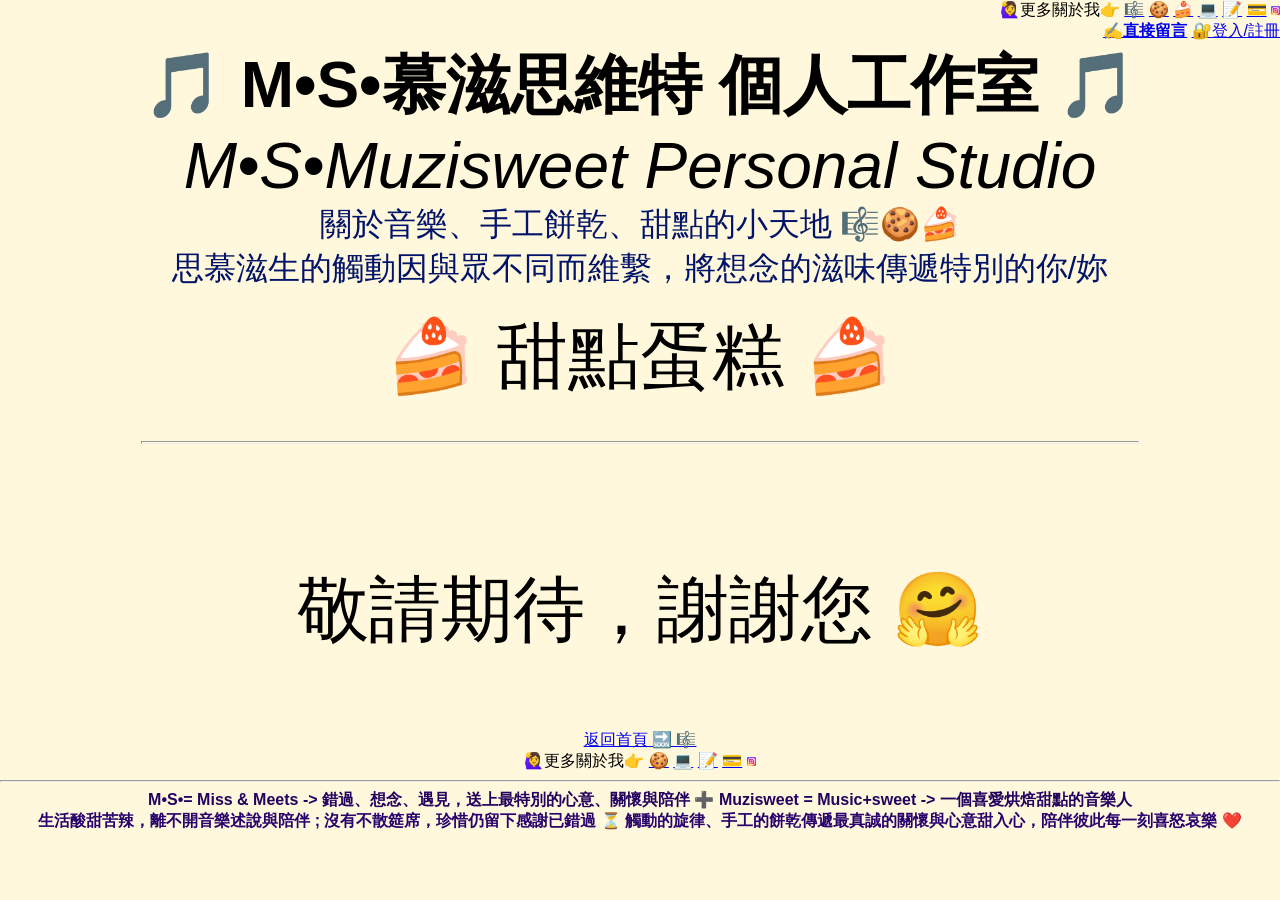
==== cake.html @ 84071273 "0729readme更新完成" ====
<!DOCTYPE html>
<html lang="zh-Hant">
<head>
    <meta charset="UTF-8">
    <meta name="viewport" content="width=device-width, initial-scale=1.0">
    <meta name="description" content="Hi!歡迎來到 🎵 M•S•慕滋思維特 個人工作室🎵 ，這是記錄一個音樂老師在音樂教育、烘焙與程式的相關歷程及介紹，並為斜槓創業準備的一個歷程 ❤️">
    <meta name="keywords" content="音樂,長笛,鋼琴,樂理,烘焙,手工餅乾,蛋糕,甜點,程式語言,網頁設計">
    <title>🍰 甜點蛋糕 🍰</title>
    <link rel="stylesheet" href="css/style.css">
</head>
<body>
    <div style="text-align: right;">
        <div class="mark-link">🙋‍♀️更多關於我<b>👉
                <a href="index.html" title="Music">🎼</a> 
                <a target="_blank" href="cookie.html" title="Cookie">🍪</a> 
                <a target="_blank" href="cake.html" title="Cake">🍰</a> 
                <a target="_blank" href="https://github.com/shuanshuankao/web.git" title="Github">💻</a> 
                <a target="_blank" href="portfolio.html" title="Portfolio">📝</a>
                <a target="_blank" href="certificate.html" title="Certificate">💳</a>
                <a target="_blank"
                    href="https://www.instagram.com/m.s.muzisweet?igsh=dWFnb2ExOXYybWht&utm_source=qr" title="IG"> 
                <img width="0.7%"
                        src="images/IG.jpg" alt=""></a><br>
                <a href="message.html" title="Message">✍️<u>直接留言</u></a></b> 
                <a href="https://github.com/shuanshuankao/weblist-project" title="Log in and register">🔐<u>登入/註冊</u></a></b>
        </div>
    </div>

<div class="main-title"><b>🎵 M•S•慕滋思維特 個人工作室 🎵</b><br>
        <em>M•S•Muzisweet Personal Studio<br></b></em>
    </div>

<div class="vice-title">關於音樂、手工餅乾、甜點的小天地 🎼🍪🍰<br>
思慕滋生的觸動因與眾不同而維繫，將想念的滋味傳遞特別的你/妳</div>
<br>

<div class="section-heading">
🍰 甜點蛋糕 🍰<br>
<hr width="80%" size="5">
<br>
敬請期待，謝謝您 🤗
</div>

<br>
<br>
<br>
<br>

<div style="text-align: center;">
    <a href="index.html" title="Music">返回首頁 🔜 🎼</a>
    <div>🙋‍♀️更多關於我<b>👉
        <a target="_blank" href="cookie.html" title="Cookie">🍪</a> 
        <a target="_blank" href="https://github.com/shuanshuankao/web.git" title="Github">💻</a> 
        <a target="_blank" href="portfolio.html" title="Portfolio">📝</a>
        <a target="_blank" href="certificate.html" title="Certificate">💳</a>
        <a target="_blank" href="https://www.instagram.com/m.s.muzisweet?igsh=dWFnb2ExOXYybWht&utm_source=qr" title="IG"> 
        <img width="0.7%" src="images/IG.jpg" alt=""></a>
    </div>
</div>

<hr>
<div class="directions-title"><b>
M•S•= Miss & Meets      ->  錯過、想念、遇見，送上最特別的心意、關懷與陪伴 ➕ Muzisweet = Music+sweet  ->  一個喜愛烘焙甜點的音樂人</b><br></div>
<div class="directions-d-title"><b>
生活酸甜苦辣，離不開音樂述說與陪伴 ; 沒有不散筵席，珍惜仍留下感謝已錯過 ⏳ 觸動的旋律、手工的餅乾傳遞最真誠的關懷與心意甜入心，陪伴彼此每一刻喜怒哀樂 ❤️ </b><br></div>
</body>
</html>
---- css/style.css ----
/* 共用css區 */

* {
    box-sizing: border-box;
}

body{
    background-color:cornsilk;
    font-family: 'Comic Sans MS', cursive, sans-serif;
    margin: 0;
    padding: 0;
}

img {
    max-width: 100%;
    height: auto;
}

.image-text-row {
    display: flex;
    flex-wrap: wrap;
    align-items: flex-start;
    gap: 52px;
    margin: 10px 0;
}

.image-text-row img {
    flex: 1 1 40%;
    max-width: 50%;
    height: auto;
    border: 8px outset lightyellow;
    border-radius: 10px;
}

.image-text-row .text {
    flex: 1 1 45%;
    min-width: 280px;
}

.title {
    color: red;
    background-color: beige;
    font-size: 3rem;
    display: inline-block;
    width: auto;
    max-width: 90%;
    text-align: center;
    padding: 0px 20px;
    border: 6px outset lightyellow;
    border-radius: 10px;
}

.center-title {
    margin: 0 auto;
    text-align: center;
    display: block; 
}

.container {
    max-width: 95%;
    margin: 0 auto;
    padding: 0 5px;
}

.mark-link {
    width: 100%;
    display: inline-block;
}

.main-title{
    text-align: center;
    color: black;
    font-size: 4rem;
    white-space: nowrap;
}
        
.vice-title{
    text-align: center;
    color: rgb(1, 20, 105);
    font-size: 2rem;
    white-space: nowrap;
}

.directions-title{
    flex: 1.5;
    font-size: 1rem;
    line-height: 1.3;
    text-align: center;
    color: rgb(35, 2, 95);
}

.directions-d-title {
    flex: 1.5;
    font-size: 1rem;
    line-height: 1.3;
    text-align: center;
    color: rgb(40, 2, 109);
}

.section-heading-all {
    display: flex;
    flex-direction: column;
    align-items: flex-start;  /* 先靠左排，選單再微調 */
    position: relative;
    text-align: center;
    margin-top: 20px;
}

.section-heading {
    text-align: center;
    font-size: 4.5rem;
    padding: 0 1rem;
    width: 100%;
}

.section-heading-select {
    align-self: flex-end; /* 讓它靠右 */
    margin-top: 5px;
    margin-right: 200px; /* 靠右一點 */
}

.custom-select {
            padding: 2px;
            font-size: 12px;
            border: 1px solid #141414;
            border-radius: 5px;
            background-color: #f9f9f9;
            color: #333;
            background-image: url('data:image/svg+xml;utf8,<svg fill="black" height="20" viewBox="0 0 24 24" width="20" xmlns="http://www.w3.org/2000/svg"><path d="M7 10l5 5 5-5z"/></svg>');
            background-repeat: no-repeat;
            background-position: right 1px center;
            background-size: 20px;
        }

#picture{
    text-align: center;
    margin: 0px 90px;
    padding: 10px;
    border: 8px outset lightyellow;
    border-radius: 10px;
    margin-left: 3.5rem;
    margin-top: 1rem;
    max-width: 100%;
}






@media (max-width: 768px) {

    .image-style1,
    .image-style2,
    .image-style3,
    .image-style4 {
        width: 90%;
        display: block;
        margin: 0.5rem auto;
    }

    .main-title,
    .vice-title,
    .directions-title,
    .directions-d-title {
        white-space: normal;
        overflow-wrap: break-word;
    }
    
    .main-title {
        font-size: 2rem;
        white-space: normal;
        word-break: break-word;
        /* margin-top: 16px; */
    }

    .vice-title {
        font-size: 1.25rem;
        white-space: normal;
        /* margin-top: 24px; */
    }

    .mark-link {
        width: 100%;
        /* display: block; */
        text-align: center;
        margin-bottom: 1rem;
        display: flex;
        flex-wrap: wrap;
        justify-content: center;
        gap: 0.5rem;
        font-size: 0.9rem;
    }

    .image-text-row {
        flex-direction: column;
        align-items: center;
        gap: 16px;
    }

    .image-text-row img {
        width: 100%;
        /* max-width: 100%; */
    }

    .image-text-row .text {
        width: 100%;
    }

    .title {
        text-align: center;
        font-size: 1.5rem;
        margin: 12px 0;
    }

    .title1 {
        font-size: 1.2rem;
    }

    .directions-title,
    .directions-d-title {
        /* width: 100%; */
        font-size: 1rem;
        /* padding: 0.5rem; */
        /* word-break: break-word; */
        /* text-align: center; */
    }

    .experience-table2,
    .experience-table {
        word-break: break-all;
    }

    .video-container {
        gap: 1rem;
    }

    .section-heading {
        font-size: 2rem;
    }

    a {
        word-break: break-all;
    }

    div[style*="font-size: 4.5rem"] {
        font-size: 2rem !important;
        padding: 0 1rem;
    }

    #picture{
    text-align: center;
    margin: 0 auto;
    padding: 10px;
    /* border: 8px outset lightyellow; */
    /* border-radius: 10px; */
    max-width: 100%;
    /* box-sizing: border-box; */
    /* margin-top: 1rem; */
    }

    iframe {
        width: 100%;
        height: auto;
        aspect-ratio: 16/9;
        max-width: 560px;
        display: block;
        margin: 0 auto;
    }
    
}

@media (max-width: 1024px) {
    
    .main-title,
    .vice-title {
        font-size: 2.5rem;
        white-space: normal;
        word-break: break-word;
    }
    
    .image-text-row {
        flex-direction: column;
        gap: 32px;
    }

    .image-text-row img,
    .image-text-row .text {
        width: 100%;
        max-width: 100%;
    }
}
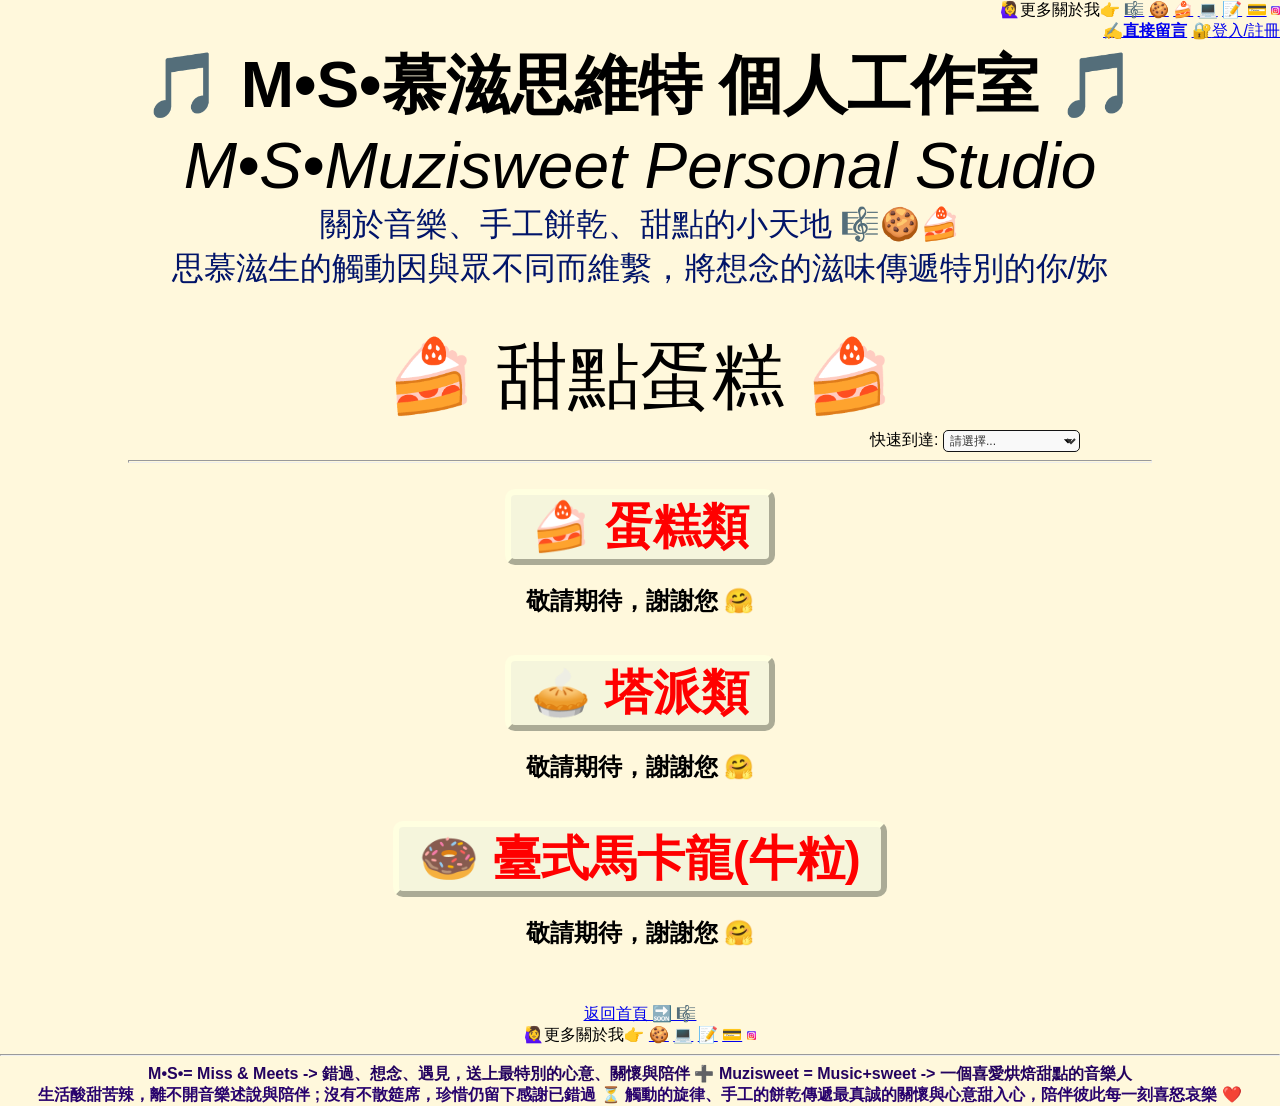
==== commit 5c5e9787: "0730 cake頁面底板建立" ====
--- a/cake.html
+++ b/cake.html
@@ -7,6 +7,20 @@
     <meta name="keywords" content="音樂,長笛,鋼琴,樂理,烘焙,手工餅乾,蛋糕,甜點,程式語言,網頁設計">
     <title>🍰 甜點蛋糕 🍰</title>
     <link rel="stylesheet" href="css/style.css">
+    <style>
+        
+    </style>
+
+    <script>
+        document.getElementById("quick-jump").addEventListener("change", function () {
+            const target = this.value;
+            if (target) {
+            location.hash = target; // 跳轉到指定區塊
+            this.selectedIndex = 0; // 重置選單回到第一個項目（請選擇...）
+            }
+        });
+    </script>
+
 </head>
 <body>
     <div style="text-align: right;">
@@ -34,15 +48,51 @@
 思慕滋生的觸動因與眾不同而維繫，將想念的滋味傳遞特別的你/妳</div>
 <br>
 
-<div class="section-heading">
-🍰 甜點蛋糕 🍰<br>
+<div class="section-heading-all">
+    <div class="section-heading">🍰 甜點蛋糕 🍰</div>
+    <div class="section-heading-select">
+        <label for="type">
+            <span class="small-text">快速到達:</span>
+        </label>
+        <select class="custom-select" name="type" onchange="location.href = this.value;" id="quick-jump">
+            <option value="">請選擇...</option>
+            <option value="#section-cake"> 🍰 蛋糕類</option>
+            <option value="#section-tappai"> 🥧 塔派類</option>
+            <option value="#section-taiwanesemacaron"> 🍩 臺式馬卡龍(牛粒)</option>
+        </select>
+    </div>
+</div>
 <hr width="80%" size="5">
 <br>
-敬請期待，謝謝您 🤗
+
+<div class="title-total">
+<div id="section-cake" class="title"><b>🍰 蛋糕類</b></div>
 </div>
+    <div style="text-align: center;">
+        <h2>
+           敬請期待，謝謝您 🤗             
+        </h2>
+    </div>
+<br>
 
+<div class="title-total">
+<div id="section-tappai" class="title"><b>🥧 塔派類</b></div>
+</div>
+    <div style="text-align: center;">
+        <h2>
+           敬請期待，謝謝您 🤗             
+        </h2>
+    </div>
 <br>
-<br>
+
+<div class="title-total">
+<div id="section-taiwanesemacaron" class="title"><b>🍩 臺式馬卡龍(牛粒)</b></div>
+</div>
+    <div style="text-align: center;">
+        <h2>
+           敬請期待，謝謝您 🤗             
+        </h2>
+    </div>
 <br>
 <br>
 
--- a/css/style.css
+++ b/css/style.css
@@ -36,6 +36,10 @@
     flex: 1 1 45%;
     min-width: 280px;
 }
+
+.title-total{
+            text-align: center;
+        }
 
 .title {
     color: red;
@@ -132,6 +136,10 @@
             background-size: 20px;
         }
 
+.small-text {
+            font-size: 1em; /* 調整這個數值來控制縮小比例 */
+        }
+
 #picture{
     text-align: center;
     margin: 0px 90px;
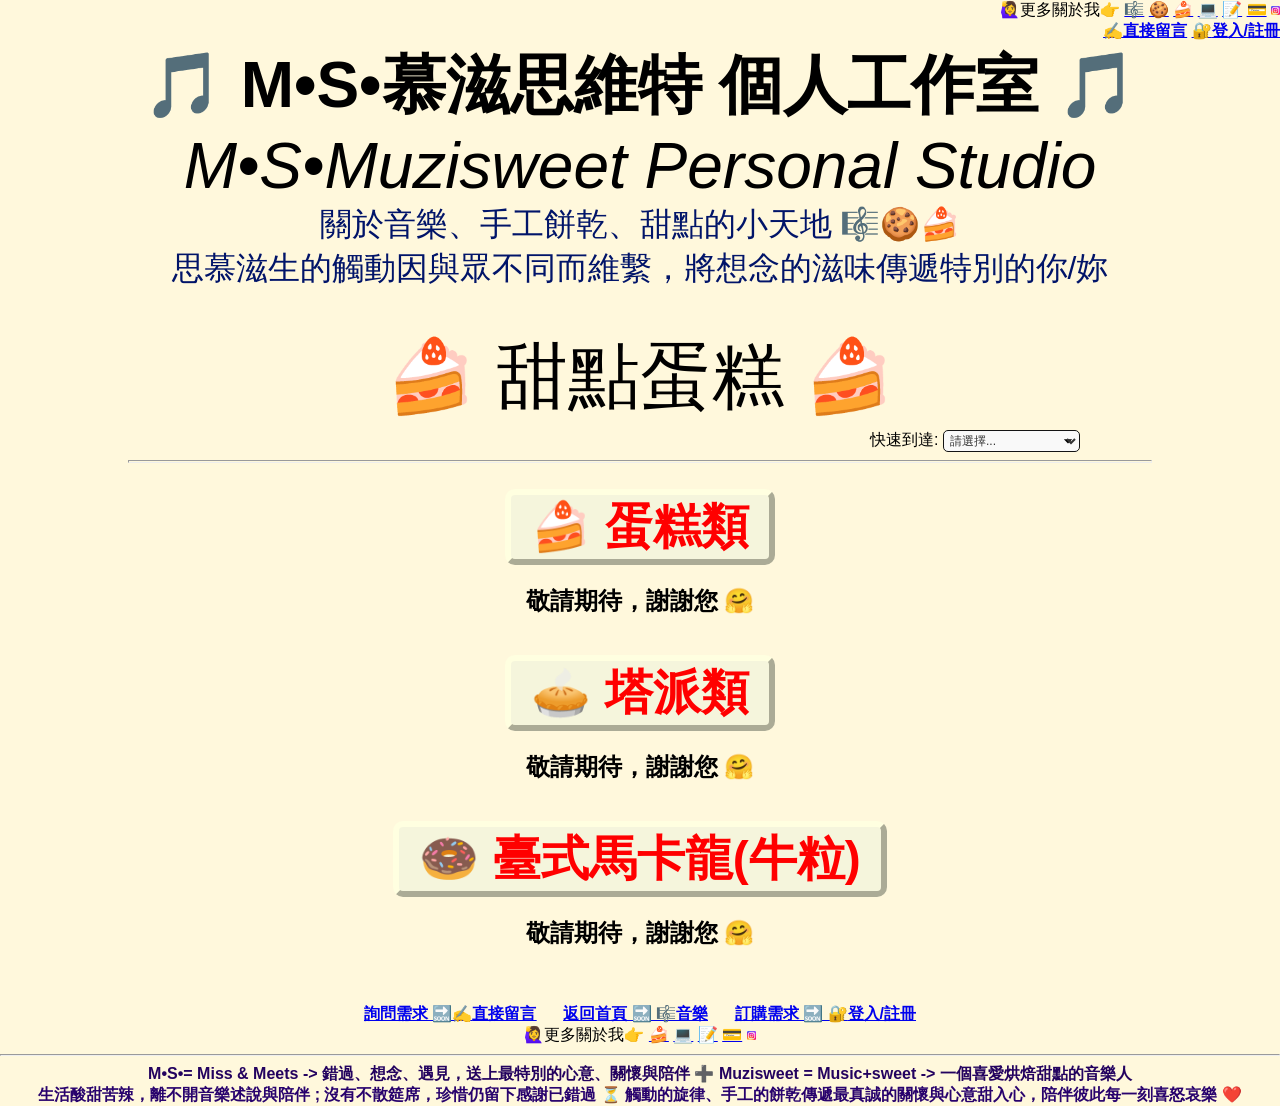
==== commit a613629d: "0801 cookie 及 cake 表格及文字資訊初步建立成功" ====
--- a/cake.html
+++ b/cake.html
@@ -35,7 +35,7 @@
                     href="https://www.instagram.com/m.s.muzisweet?igsh=dWFnb2ExOXYybWht&utm_source=qr" title="IG"> 
                 <img width="0.7%"
                         src="images/IG.jpg" alt=""></a><br>
-                <a href="message.html" title="Message">✍️<u>直接留言</u></a></b> 
+                <a href="message.html" title="Message">✍️<u>直接留言</u></a>
                 <a href="https://github.com/shuanshuankao/weblist-project" title="Log in and register">🔐<u>登入/註冊</u></a></b>
         </div>
     </div>
@@ -97,14 +97,16 @@
 <br>
 
 <div style="text-align: center;">
-    <a href="index.html" title="Music">返回首頁 🔜 🎼</a>
+    <a href="message.html" title="Message"><b>詢問需求 🔜✍️<u>直接留言</u></a></b> &nbsp&nbsp&nbsp&nbsp
+    <a href="index.html" title="Music"><b>返回首頁 🔜 🎼<u>音樂</u></a></b> &nbsp&nbsp&nbsp&nbsp
+    <a href="https://github.com/shuanshuankao/weblist-project" title="Log in and register"><b>訂購需求 🔜 🔐<u>登入/註冊</u></a></b>
     <div>🙋‍♀️更多關於我<b>👉
-        <a target="_blank" href="cookie.html" title="Cookie">🍪</a> 
+        <a target="_blank" href="cake.html" title="Cake">🍰</a> 
         <a target="_blank" href="https://github.com/shuanshuankao/web.git" title="Github">💻</a> 
         <a target="_blank" href="portfolio.html" title="Portfolio">📝</a>
         <a target="_blank" href="certificate.html" title="Certificate">💳</a>
         <a target="_blank" href="https://www.instagram.com/m.s.muzisweet?igsh=dWFnb2ExOXYybWht&utm_source=qr" title="IG"> 
-        <img width="0.7%" src="images/IG.jpg" alt=""></a>
+        <img width="0.7%" src="images/IG.jpg" alt=""></a></b>       
     </div>
 </div>
 
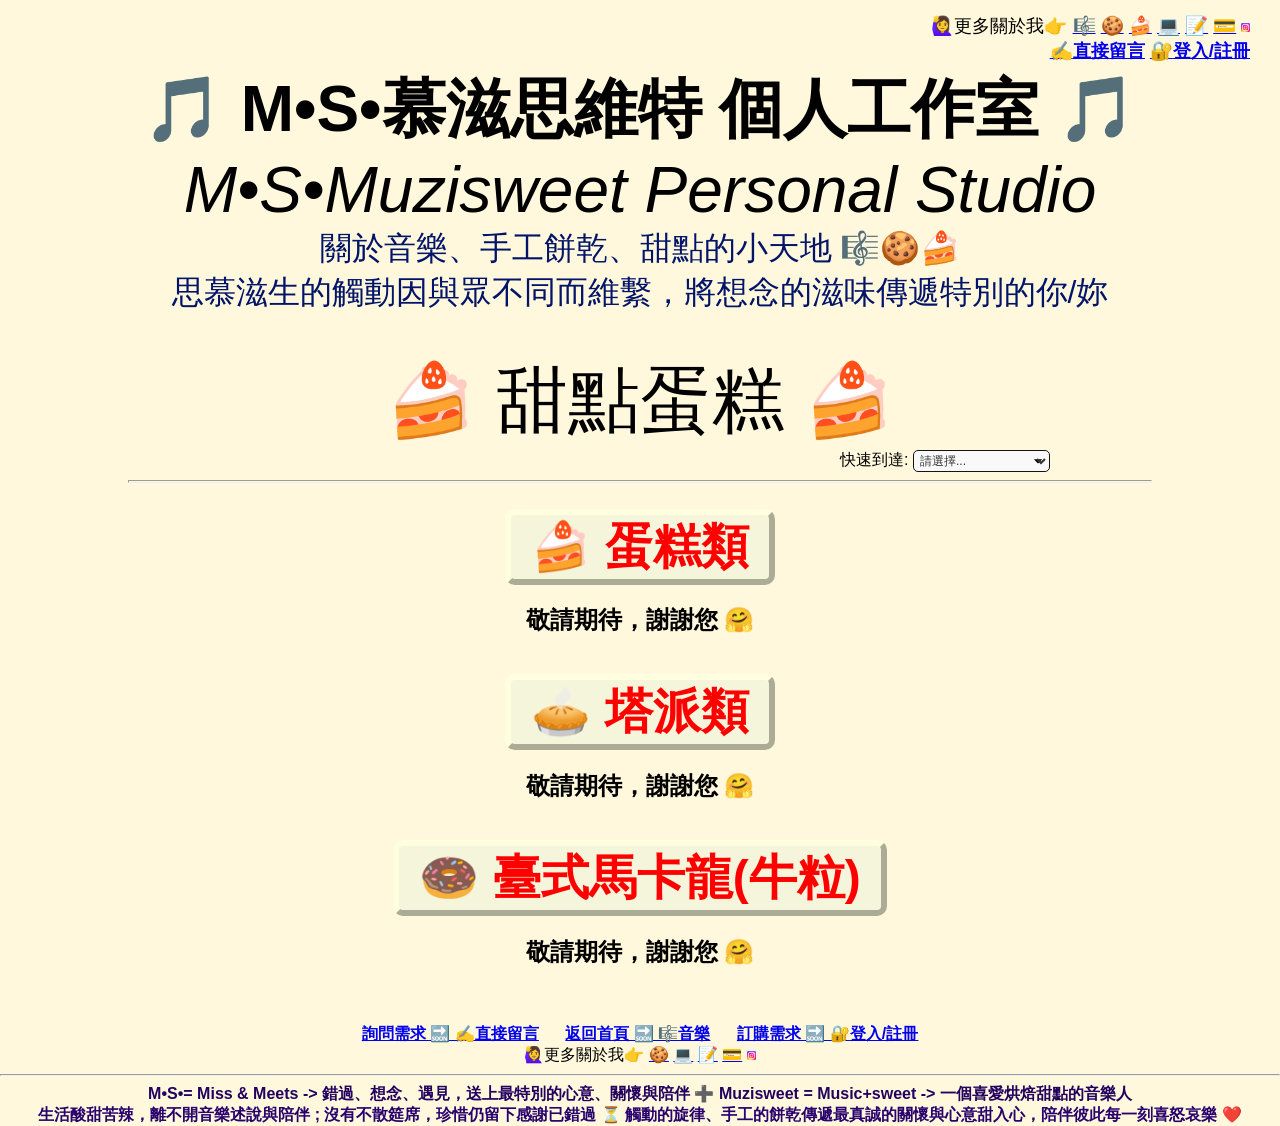
==== commit d9026110: "0801 cookie、web分支合併及CSS排版整理" ====
--- a/cake.html
+++ b/cake.html
@@ -1,5 +1,6 @@
 <!DOCTYPE html>
 <html lang="zh-Hant">
+
 <head>
     <meta charset="UTF-8">
     <meta name="viewport" content="width=device-width, initial-scale=1.0">
@@ -8,112 +9,116 @@
     <title>🍰 甜點蛋糕 🍰</title>
     <link rel="stylesheet" href="css/style.css">
     <style>
-        
+
     </style>
 
     <script>
         document.getElementById("quick-jump").addEventListener("change", function () {
             const target = this.value;
             if (target) {
-            location.hash = target; // 跳轉到指定區塊
-            this.selectedIndex = 0; // 重置選單回到第一個項目（請選擇...）
+                location.hash = target; // 跳轉到指定區塊
+                this.selectedIndex = 0; // 重置選單回到第一個項目（請選擇...）
             }
         });
     </script>
 
 </head>
+
 <body>
     <div style="text-align: right;">
         <div class="mark-link">🙋‍♀️更多關於我<b>👉
-                <a href="index.html" title="Music">🎼</a> 
-                <a target="_blank" href="cookie.html" title="Cookie">🍪</a> 
-                <a target="_blank" href="cake.html" title="Cake">🍰</a> 
-                <a target="_blank" href="https://github.com/shuanshuankao/web.git" title="Github">💻</a> 
+                <a href="index.html" title="Music">🎼</a>
+                <a target="_blank" href="cookie.html" title="Cookie">🍪</a>
+                <a target="_blank" href="cake.html" title="Cake">🍰</a>
+                <a target="_blank" href="https://github.com/shuanshuankao/web.git" title="Github">💻</a>
                 <a target="_blank" href="portfolio.html" title="Portfolio">📝</a>
                 <a target="_blank" href="certificate.html" title="Certificate">💳</a>
-                <a target="_blank"
-                    href="https://www.instagram.com/m.s.muzisweet?igsh=dWFnb2ExOXYybWht&utm_source=qr" title="IG"> 
-                <img width="0.7%"
-                        src="images/IG.jpg" alt=""></a><br>
+                <a target="_blank" href="https://www.instagram.com/m.s.muzisweet?igsh=dWFnb2ExOXYybWht&utm_source=qr"
+                    title="IG">
+                    <img width="0.7%" src="images/IG.jpg" alt=""></a><br>
                 <a href="message.html" title="Message">✍️<u>直接留言</u></a>
-                <a href="https://github.com/shuanshuankao/weblist-project" title="Log in and register">🔐<u>登入/註冊</u></a></b>
+                <a href="https://github.com/shuanshuankao/weblist-project"
+                    title="Log in and register">🔐<u>登入/註冊</u></a></b>
         </div>
     </div>
 
-<div class="main-title"><b>🎵 M•S•慕滋思維特 個人工作室 🎵</b><br>
+    <div class="main-title"><b>🎵 M•S•慕滋思維特 個人工作室 🎵</b><br>
         <em>M•S•Muzisweet Personal Studio<br></b></em>
     </div>
 
-<div class="vice-title">關於音樂、手工餅乾、甜點的小天地 🎼🍪🍰<br>
-思慕滋生的觸動因與眾不同而維繫，將想念的滋味傳遞特別的你/妳</div>
-<br>
+    <div class="vice-title">關於音樂、手工餅乾、甜點的小天地 🎼🍪🍰<br>
+        思慕滋生的觸動因與眾不同而維繫，將想念的滋味傳遞特別的你/妳</div>
+    <br>
 
-<div class="section-heading-all">
-    <div class="section-heading">🍰 甜點蛋糕 🍰</div>
-    <div class="section-heading-select">
-        <label for="type">
-            <span class="small-text">快速到達:</span>
-        </label>
-        <select class="custom-select" name="type" onchange="location.href = this.value;" id="quick-jump">
-            <option value="">請選擇...</option>
-            <option value="#section-cake"> 🍰 蛋糕類</option>
-            <option value="#section-tappai"> 🥧 塔派類</option>
-            <option value="#section-taiwanesemacaron"> 🍩 臺式馬卡龍(牛粒)</option>
-        </select>
+    <div class="section-heading-all">
+        <div class="section-heading">🍰 甜點蛋糕 🍰</div>
+        <div class="section-heading-select">
+            <label for="type">
+                <span class="small-text">快速到達:</span>
+            </label>
+            <select class="custom-select" name="type" onchange="location.href = this.value;" id="quick-jump">
+                <option value="">請選擇...</option>
+                <option value="#section-cake"> 🍰 蛋糕類</option>
+                <option value="#section-tappai"> 🥧 塔派類</option>
+                <option value="#section-taiwanesemacaron"> 🍩 臺式馬卡龍(牛粒)</option>
+            </select>
+        </div>
     </div>
-</div>
-<hr width="80%" size="5">
-<br>
+    <hr width="80%" size="5">
+    <br>
 
-<div class="title-total">
-<div id="section-cake" class="title"><b>🍰 蛋糕類</b></div>
-</div>
+    <div class="title-total">
+        <div id="section-cake" class="title"><b>🍰 蛋糕類</b></div>
+    </div>
     <div style="text-align: center;">
         <h2>
-           敬請期待，謝謝您 🤗             
+            敬請期待，謝謝您 🤗
         </h2>
     </div>
-<br>
+    <br>
 
-<div class="title-total">
-<div id="section-tappai" class="title"><b>🥧 塔派類</b></div>
-</div>
+    <div class="title-total">
+        <div id="section-tappai" class="title"><b>🥧 塔派類</b></div>
+    </div>
     <div style="text-align: center;">
         <h2>
-           敬請期待，謝謝您 🤗             
+            敬請期待，謝謝您 🤗
         </h2>
     </div>
-<br>
+    <br>
 
-<div class="title-total">
-<div id="section-taiwanesemacaron" class="title"><b>🍩 臺式馬卡龍(牛粒)</b></div>
-</div>
+    <div class="title-total">
+        <div id="section-taiwanesemacaron" class="title"><b>🍩 臺式馬卡龍(牛粒)</b></div>
+    </div>
     <div style="text-align: center;">
         <h2>
-           敬請期待，謝謝您 🤗             
+            敬請期待，謝謝您 🤗
         </h2>
     </div>
-<br>
-<br>
+    <br>
+    <br>
 
-<div style="text-align: center;">
-    <a href="message.html" title="Message"><b>詢問需求 🔜✍️<u>直接留言</u></a></b> &nbsp&nbsp&nbsp&nbsp
-    <a href="index.html" title="Music"><b>返回首頁 🔜 🎼<u>音樂</u></a></b> &nbsp&nbsp&nbsp&nbsp
-    <a href="https://github.com/shuanshuankao/weblist-project" title="Log in and register"><b>訂購需求 🔜 🔐<u>登入/註冊</u></a></b>
-    <div>🙋‍♀️更多關於我<b>👉
-        <a target="_blank" href="cake.html" title="Cake">🍰</a> 
-        <a target="_blank" href="https://github.com/shuanshuankao/web.git" title="Github">💻</a> 
-        <a target="_blank" href="portfolio.html" title="Portfolio">📝</a>
-        <a target="_blank" href="certificate.html" title="Certificate">💳</a>
-        <a target="_blank" href="https://www.instagram.com/m.s.muzisweet?igsh=dWFnb2ExOXYybWht&utm_source=qr" title="IG"> 
-        <img width="0.7%" src="images/IG.jpg" alt=""></a></b>       
+    <div style="text-align: center;">
+        <a href="message.html" title="Message"><b>詢問需求 🔜 ✍️<u>直接留言</u></a></b> &nbsp&nbsp&nbsp&nbsp
+        <a href="index.html" title="Music"><b>返回首頁 🔜 🎼<u>音樂</u></a></b> &nbsp&nbsp&nbsp&nbsp
+        <a href="https://github.com/shuanshuankao/weblist-project" title="Log in and register"><b>訂購需求 🔜
+                🔐<u>登入/註冊</u></a></b>
+        <div>🙋‍♀️更多關於我<b>👉
+                <a target="_blank" href="cookie.html" title="Cookie">🍪</a>
+                <a target="_blank" href="https://github.com/shuanshuankao/web.git" title="Github">💻</a>
+                <a target="_blank" href="portfolio.html" title="Portfolio">📝</a>
+                <a target="_blank" href="certificate.html" title="Certificate">💳</a>
+                <a target="_blank" href="https://www.instagram.com/m.s.muzisweet?igsh=dWFnb2ExOXYybWht&utm_source=qr"
+                    title="IG">
+                    <img width="0.7%" src="images/IG.jpg" alt=""></a></b>
+        </div>
     </div>
-</div>
 
-<hr>
-<div class="directions-title"><b>
-M•S•= Miss & Meets      ->  錯過、想念、遇見，送上最特別的心意、關懷與陪伴 ➕ Muzisweet = Music+sweet  ->  一個喜愛烘焙甜點的音樂人</b><br></div>
-<div class="directions-d-title"><b>
-生活酸甜苦辣，離不開音樂述說與陪伴 ; 沒有不散筵席，珍惜仍留下感謝已錯過 ⏳ 觸動的旋律、手工的餅乾傳遞最真誠的關懷與心意甜入心，陪伴彼此每一刻喜怒哀樂 ❤️ </b><br></div>
+    <hr>
+    <div class="directions-title"><b>
+            M•S•= Miss & Meets -> 錯過、想念、遇見，送上最特別的心意、關懷與陪伴 ➕ Muzisweet = Music+sweet -> 一個喜愛烘焙甜點的音樂人</b><br></div>
+    <div class="directions-d-title"><b>
+            生活酸甜苦辣，離不開音樂述說與陪伴 ; 沒有不散筵席，珍惜仍留下感謝已錯過 ⏳ 觸動的旋律、手工的餅乾傳遞最真誠的關懷與心意甜入心，陪伴彼此每一刻喜怒哀樂 ❤️ </b><br></div>
 </body>
+
 </html>
--- a/css/style.css
+++ b/css/style.css
@@ -4,43 +4,86 @@
     box-sizing: border-box;
 }
 
-body{
-    background-color:cornsilk;
+/* 每一頁右上方各頁連結 */
+.mark-link {
+    width: calc(100% - 40px);;
+    display: inline-block;
+    margin-top: 10px;
+    margin-right: 25px;
+    font-size: 1.155rem;
+    padding: 3px 5px;
+}
+
+/* 網頁大標 */
+.main-title {
+    text-align: center;
+    color: black;
+    font-size: 4rem;
+    white-space: nowrap;
+}
+
+/* 網頁副標 */
+.vice-title {
+    text-align: center;
+    color: rgb(1, 20, 105);
+    font-size: 2rem;
+    white-space: nowrap;
+}
+
+/* 以下為每一頁分類標右下方共用下拉選單 */
+.section-heading-all {
+    display: flex;
+    flex-direction: column;
+    align-items: flex-start;
+    position: relative;
+    text-align: center;
+    margin-top: 20px;
+}
+
+.section-heading {
+    text-align: center;
+    font-size: 4.5rem;
+    padding: 0 1rem;
+    width: 100%;
+}
+
+.section-heading-select {
+    align-self: flex-end;
+    margin-top: 0.5px;
+    margin-right: 230px;
+}
+
+.custom-select {
+    padding: 2px;
+    font-size: 12px;
+    border: 1px solid #141414;
+    border-radius: 5px;
+    background-color: #f9f9f9;
+    color: #333;
+    background-image: url('data:image/svg+xml;utf8,<svg fill="black" height="20" viewBox="0 0 24 24" width="20" xmlns="http://www.w3.org/2000/svg"><path d="M7 10l5 5 5-5z"/></svg>');
+    background-repeat: no-repeat;
+    background-position: right 1px center;
+    background-size: 20px;
+}
+
+.small-text {
+    font-size: 1em;
+}
+
+/* 每一頁內容文字 */
+body {
+    background-color: cornsilk;
     font-family: 'Comic Sans MS', cursive, sans-serif;
     margin: 0;
     padding: 0;
 }
 
-img {
-    max-width: 100%;
-    height: auto;
-}
-
-.image-text-row {
-    display: flex;
-    flex-wrap: wrap;
-    align-items: flex-start;
-    gap: 52px;
-    margin: 10px 0;
-}
-
-.image-text-row img {
-    flex: 1 1 40%;
-    max-width: 50%;
-    height: auto;
-    border: 8px outset lightyellow;
-    border-radius: 10px;
-}
-
-.image-text-row .text {
-    flex: 1 1 45%;
-    min-width: 280px;
-}
-
-.title-total{
-            text-align: center;
-        }
-
+/* 除音樂頁的分類標題 */
+.title-total {
+    text-align: center;
+}
+
+/* 除音樂頁的分類標題文字 */
 .title {
     color: red;
     background-color: beige;
@@ -54,38 +97,8 @@
     border-radius: 10px;
 }
 
-.center-title {
-    margin: 0 auto;
-    text-align: center;
-    display: block; 
-}
-
-.container {
-    max-width: 95%;
-    margin: 0 auto;
-    padding: 0 5px;
-}
-
-.mark-link {
-    width: 100%;
-    display: inline-block;
-}
-
-.main-title{
-    text-align: center;
-    color: black;
-    font-size: 4rem;
-    white-space: nowrap;
-}
-        
-.vice-title{
-    text-align: center;
-    color: rgb(1, 20, 105);
-    font-size: 2rem;
-    white-space: nowrap;
-}
-
-.directions-title{
+/* 網頁最下方說明主標 */
+.directions-title {
     flex: 1.5;
     font-size: 1rem;
     line-height: 1.3;
@@ -93,6 +106,7 @@
     color: rgb(35, 2, 95);
 }
 
+/* 網頁最下方說明副標 */
 .directions-d-title {
     flex: 1.5;
     font-size: 1rem;
@@ -101,46 +115,8 @@
     color: rgb(40, 2, 109);
 }
 
-.section-heading-all {
-    display: flex;
-    flex-direction: column;
-    align-items: flex-start;  /* 先靠左排，選單再微調 */
-    position: relative;
-    text-align: center;
-    margin-top: 20px;
-}
-
-.section-heading {
-    text-align: center;
-    font-size: 4.5rem;
-    padding: 0 1rem;
-    width: 100%;
-}
-
-.section-heading-select {
-    align-self: flex-end; /* 讓它靠右 */
-    margin-top: 5px;
-    margin-right: 200px; /* 靠右一點 */
-}
-
-.custom-select {
-            padding: 2px;
-            font-size: 12px;
-            border: 1px solid #141414;
-            border-radius: 5px;
-            background-color: #f9f9f9;
-            color: #333;
-            background-image: url('data:image/svg+xml;utf8,<svg fill="black" height="20" viewBox="0 0 24 24" width="20" xmlns="http://www.w3.org/2000/svg"><path d="M7 10l5 5 5-5z"/></svg>');
-            background-repeat: no-repeat;
-            background-position: right 1px center;
-            background-size: 20px;
-        }
-
-.small-text {
-            font-size: 1em; /* 調整這個數值來控制縮小比例 */
-        }
-
-#picture{
+/* 照片區設定-除餅乾、甜點 */
+#picture {
     text-align: center;
     margin: 0px 90px;
     padding: 10px;
@@ -174,7 +150,7 @@
         white-space: normal;
         overflow-wrap: break-word;
     }
-    
+
     .main-title {
         font-size: 2rem;
         white-space: normal;
@@ -256,15 +232,15 @@
         padding: 0 1rem;
     }
 
-    #picture{
-    text-align: center;
-    margin: 0 auto;
-    padding: 10px;
-    /* border: 8px outset lightyellow; */
-    /* border-radius: 10px; */
-    max-width: 100%;
-    /* box-sizing: border-box; */
-    /* margin-top: 1rem; */
+    #picture {
+        text-align: center;
+        margin: 0 auto;
+        padding: 10px;
+        /* border: 8px outset lightyellow; */
+        /* border-radius: 10px; */
+        max-width: 100%;
+        /* box-sizing: border-box; */
+        /* margin-top: 1rem; */
     }
 
     iframe {
@@ -275,18 +251,18 @@
         display: block;
         margin: 0 auto;
     }
-    
+
 }
 
 @media (max-width: 1024px) {
-    
+
     .main-title,
     .vice-title {
         font-size: 2.5rem;
         white-space: normal;
         word-break: break-word;
     }
-    
+
     .image-text-row {
         flex-direction: column;
         gap: 32px;
@@ -297,4 +273,4 @@
         width: 100%;
         max-width: 100%;
     }
-}
+}
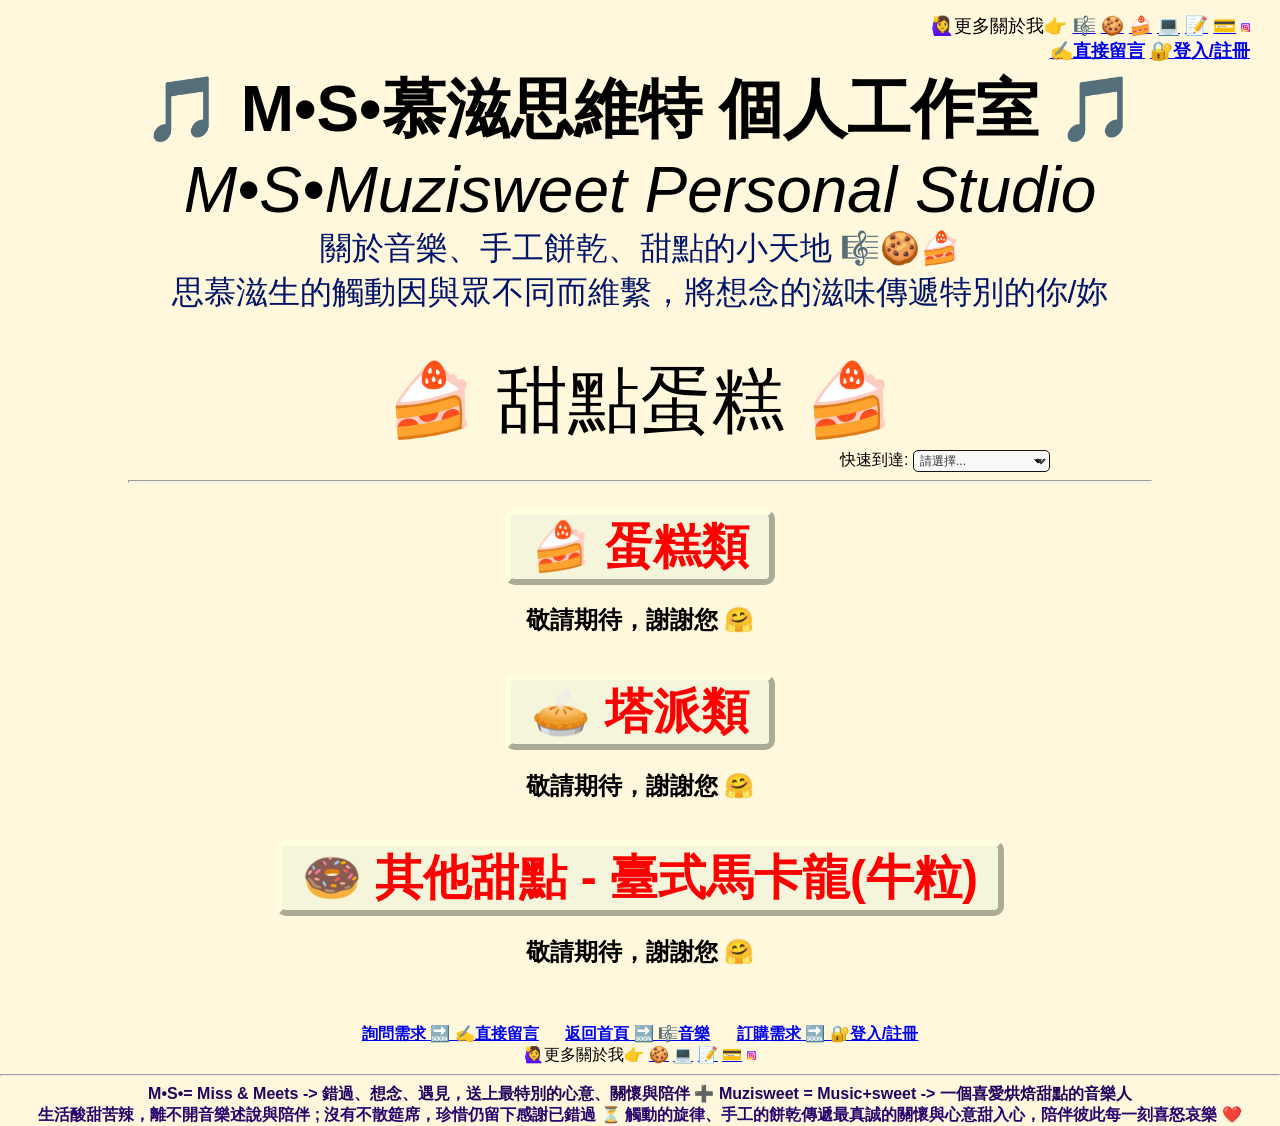
==== commit d92af4de: "0804 更新cake第三類其他甜點" ====
--- a/cake.html
+++ b/cake.html
@@ -88,7 +88,7 @@
     <br>
 
     <div class="title-total">
-        <div id="section-taiwanesemacaron" class="title"><b>🍩 臺式馬卡龍(牛粒)</b></div>
+        <div id="section-taiwanesemacaron" class="title"><b>🍩 其他甜點 - 臺式馬卡龍(牛粒)</b></div>
     </div>
     <div style="text-align: center;">
         <h2>
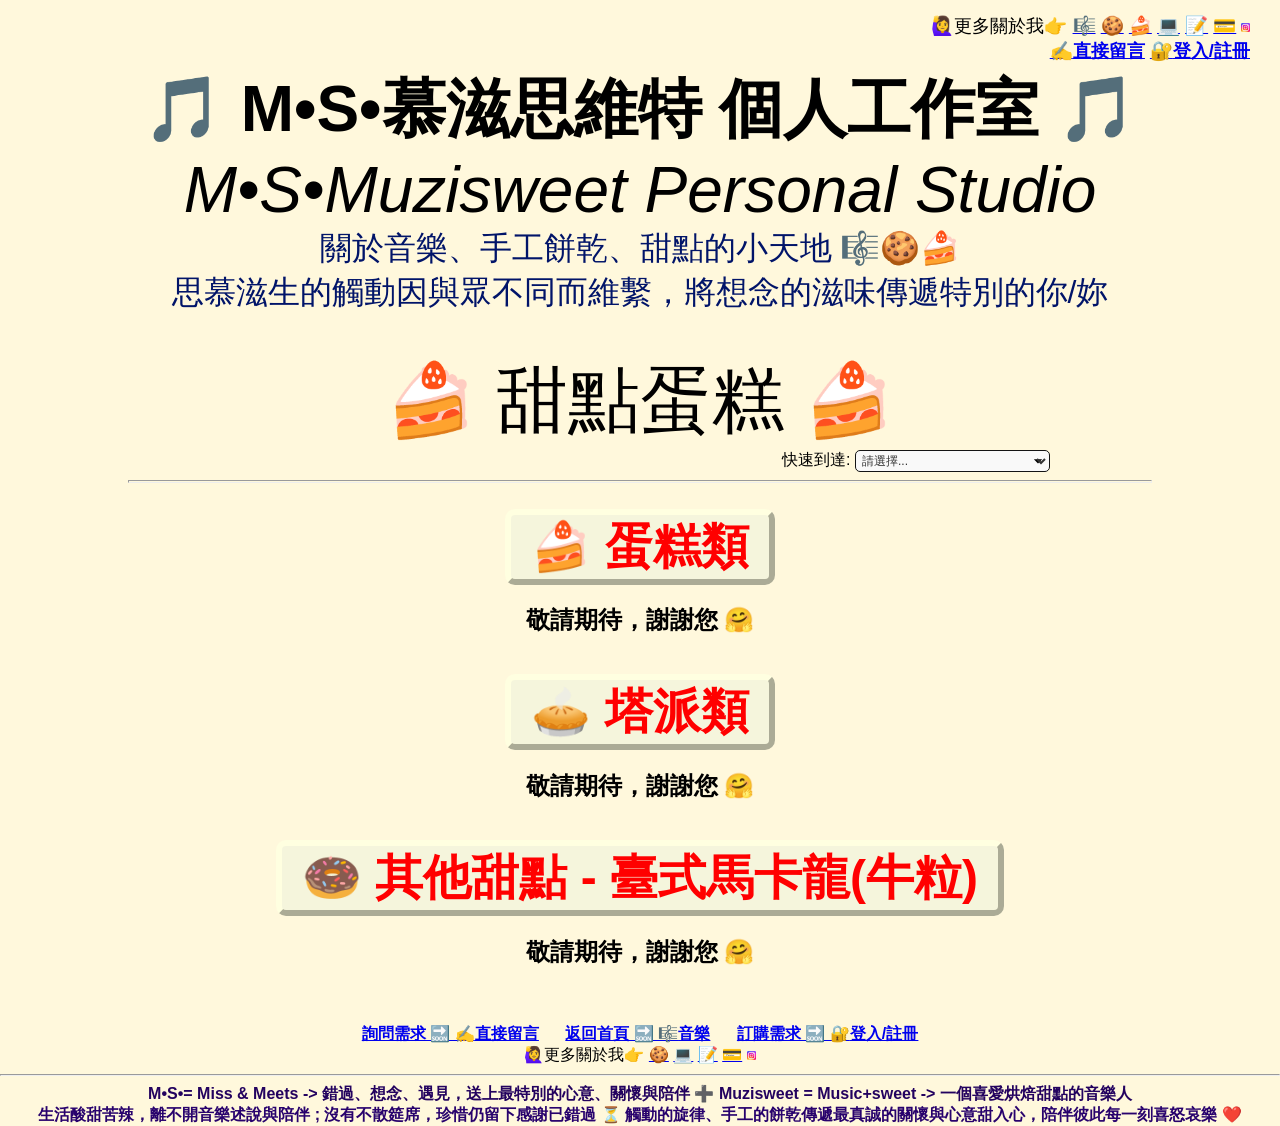
==== commit 171429bc: "0804 更新cake第三類其他甜點" ====
--- a/cake.html
+++ b/cake.html
@@ -60,7 +60,7 @@
                 <option value="">請選擇...</option>
                 <option value="#section-cake"> 🍰 蛋糕類</option>
                 <option value="#section-tappai"> 🥧 塔派類</option>
-                <option value="#section-taiwanesemacaron"> 🍩 臺式馬卡龍(牛粒)</option>
+                <option value="#section-taiwanesemacaron"> 🍩 其他甜點 - 臺式馬卡龍(牛粒)</option>
             </select>
         </div>
     </div>
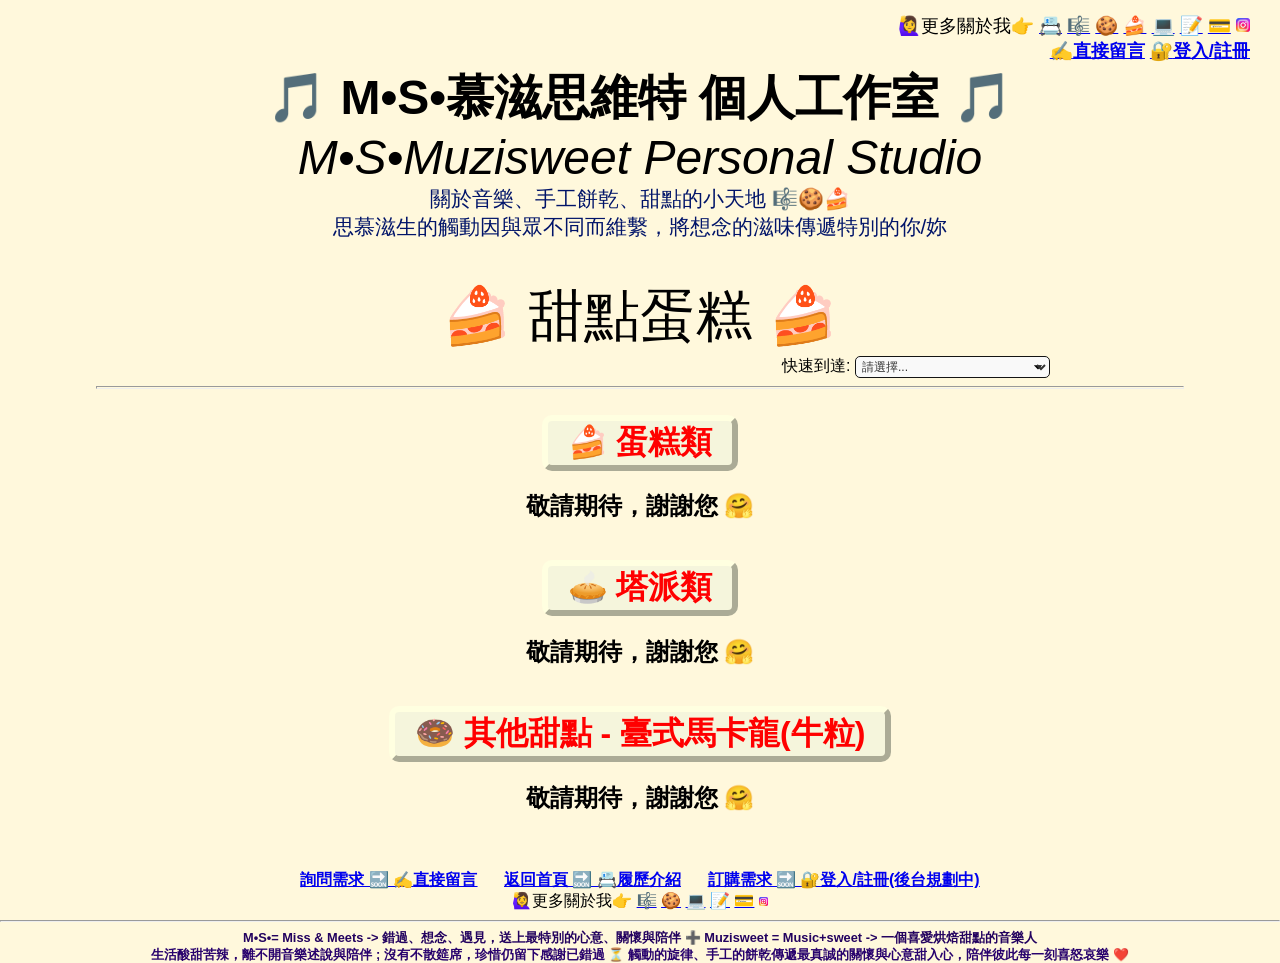
==== commit 1e7482c4: "03032026 調整版面" ====
--- a/cake.html
+++ b/cake.html
@@ -27,7 +27,8 @@
 <body>
     <div style="text-align: right;">
         <div class="mark-link">🙋‍♀️更多關於我<b>👉
-                <a href="index.html" title="Music">🎼</a>
+                <a href="index.html" title="Resume">📇</a>
+                <a target="_blank" href="music.html" title="Music">🎼</a>
                 <a target="_blank" href="cookie.html" title="Cookie">🍪</a>
                 <a target="_blank" href="cake.html" title="Cake">🍰</a>
                 <a target="_blank" href="https://github.com/shuanshuankao/web.git" title="Github">💻</a>
@@ -35,7 +36,7 @@
                 <a target="_blank" href="certificate.html" title="Certificate">💳</a>
                 <a target="_blank" href="https://www.instagram.com/m.s.muzisweet?igsh=dWFnb2ExOXYybWht&utm_source=qr"
                     title="IG">
-                    <img width="0.7%" src="images/IG.jpg" alt=""></a><br>
+                    <img style="width:14px;" src="images/IG.jpg" alt=""></a><br>
                 <a href="message.html" title="Message">✍️<u>直接留言</u></a>
                 <a href="https://github.com/shuanshuankao/weblist-project"
                     title="Log in and register">🔐<u>登入/註冊</u></a></b>
@@ -64,7 +65,7 @@
             </select>
         </div>
     </div>
-    <hr width="80%" size="5">
+    <hr width="85%" size="5">
     <br>
 
     <div class="title-total">
@@ -100,10 +101,11 @@
 
     <div style="text-align: center;">
         <a href="message.html" title="Message"><b>詢問需求 🔜 ✍️<u>直接留言</u></a></b> &nbsp&nbsp&nbsp&nbsp
-        <a href="index.html" title="Music"><b>返回首頁 🔜 🎼<u>音樂</u></a></b> &nbsp&nbsp&nbsp&nbsp
+        <a href="index.html" title="Resume"><b>返回首頁 🔜 📇<u>履歷介紹</u></a></b> &nbsp&nbsp&nbsp&nbsp
         <a href="https://github.com/shuanshuankao/weblist-project" title="Log in and register"><b>訂購需求 🔜
-                🔐<u>登入/註冊</u></a></b>
+                🔐<u>登入/註冊(後台規劃中)</u></a></b>
         <div>🙋‍♀️更多關於我<b>👉
+                <a target="_blank" href="music.html" title="Music">🎼</a>
                 <a target="_blank" href="cookie.html" title="Cookie">🍪</a>
                 <a target="_blank" href="https://github.com/shuanshuankao/web.git" title="Github">💻</a>
                 <a target="_blank" href="portfolio.html" title="Portfolio">📝</a>
--- a/css/style.css
+++ b/css/style.css
@@ -18,15 +18,16 @@
 .main-title {
     text-align: center;
     color: black;
-    font-size: 4rem;
+    font-size: 3rem;
     white-space: nowrap;
 }
+
 
 /* 網頁副標 */
 .vice-title {
     text-align: center;
     color: rgb(1, 20, 105);
-    font-size: 2rem;
+    font-size:1.3rem;
     white-space: nowrap;
 }
 
@@ -42,7 +43,7 @@
 
 .section-heading {
     text-align: center;
-    font-size: 4.5rem;
+    font-size: 3.5rem;
     padding: 0 1rem;
     width: 100%;
 }
@@ -87,7 +88,7 @@
 .title {
     color: red;
     background-color: beige;
-    font-size: 3rem;
+    font-size: 2rem;
     display: inline-block;
     width: auto;
     max-width: 90%;
@@ -100,7 +101,7 @@
 /* 網頁最下方說明主標 */
 .directions-title {
     flex: 1.5;
-    font-size: 1rem;
+    font-size: 0.8rem;
     line-height: 1.3;
     text-align: center;
     color: rgb(35, 2, 95);
@@ -109,7 +110,7 @@
 /* 網頁最下方說明副標 */
 .directions-d-title {
     flex: 1.5;
-    font-size: 1rem;
+    font-size: 0.8rem;
     line-height: 1.3;
     text-align: center;
     color: rgb(40, 2, 109);
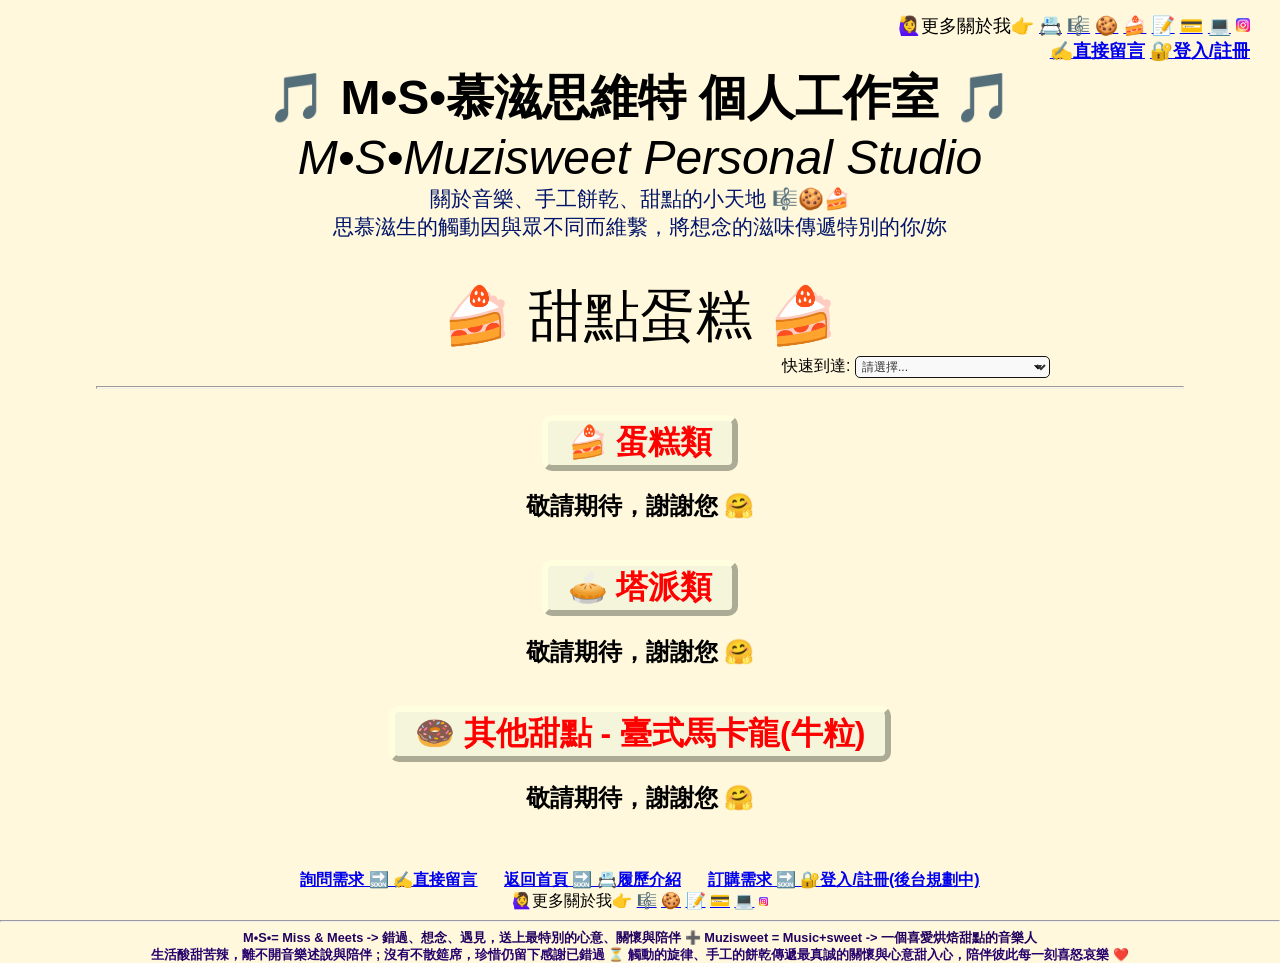
==== commit 56368d10: "03092026 內容調整" ====
--- a/cake.html
+++ b/cake.html
@@ -31,9 +31,9 @@
                 <a target="_blank" href="music.html" title="Music">🎼</a>
                 <a target="_blank" href="cookie.html" title="Cookie">🍪</a>
                 <a target="_blank" href="cake.html" title="Cake">🍰</a>
-                <a target="_blank" href="https://github.com/shuanshuankao/web.git" title="Github">💻</a>
                 <a target="_blank" href="portfolio.html" title="Portfolio">📝</a>
                 <a target="_blank" href="certificate.html" title="Certificate">💳</a>
+                <a target="_blank" href="https://github.com/shuanshuankao/web.git" title="Github">💻</a>
                 <a target="_blank" href="https://www.instagram.com/m.s.muzisweet?igsh=dWFnb2ExOXYybWht&utm_source=qr"
                     title="IG">
                     <img style="width:14px;" src="images/IG.jpg" alt=""></a><br>
@@ -107,9 +107,9 @@
         <div>🙋‍♀️更多關於我<b>👉
                 <a target="_blank" href="music.html" title="Music">🎼</a>
                 <a target="_blank" href="cookie.html" title="Cookie">🍪</a>
-                <a target="_blank" href="https://github.com/shuanshuankao/web.git" title="Github">💻</a>
                 <a target="_blank" href="portfolio.html" title="Portfolio">📝</a>
                 <a target="_blank" href="certificate.html" title="Certificate">💳</a>
+                <a target="_blank" href="https://github.com/shuanshuankao/web.git" title="Github">💻</a>
                 <a target="_blank" href="https://www.instagram.com/m.s.muzisweet?igsh=dWFnb2ExOXYybWht&utm_source=qr"
                     title="IG">
                     <img width="0.7%" src="images/IG.jpg" alt=""></a></b>
